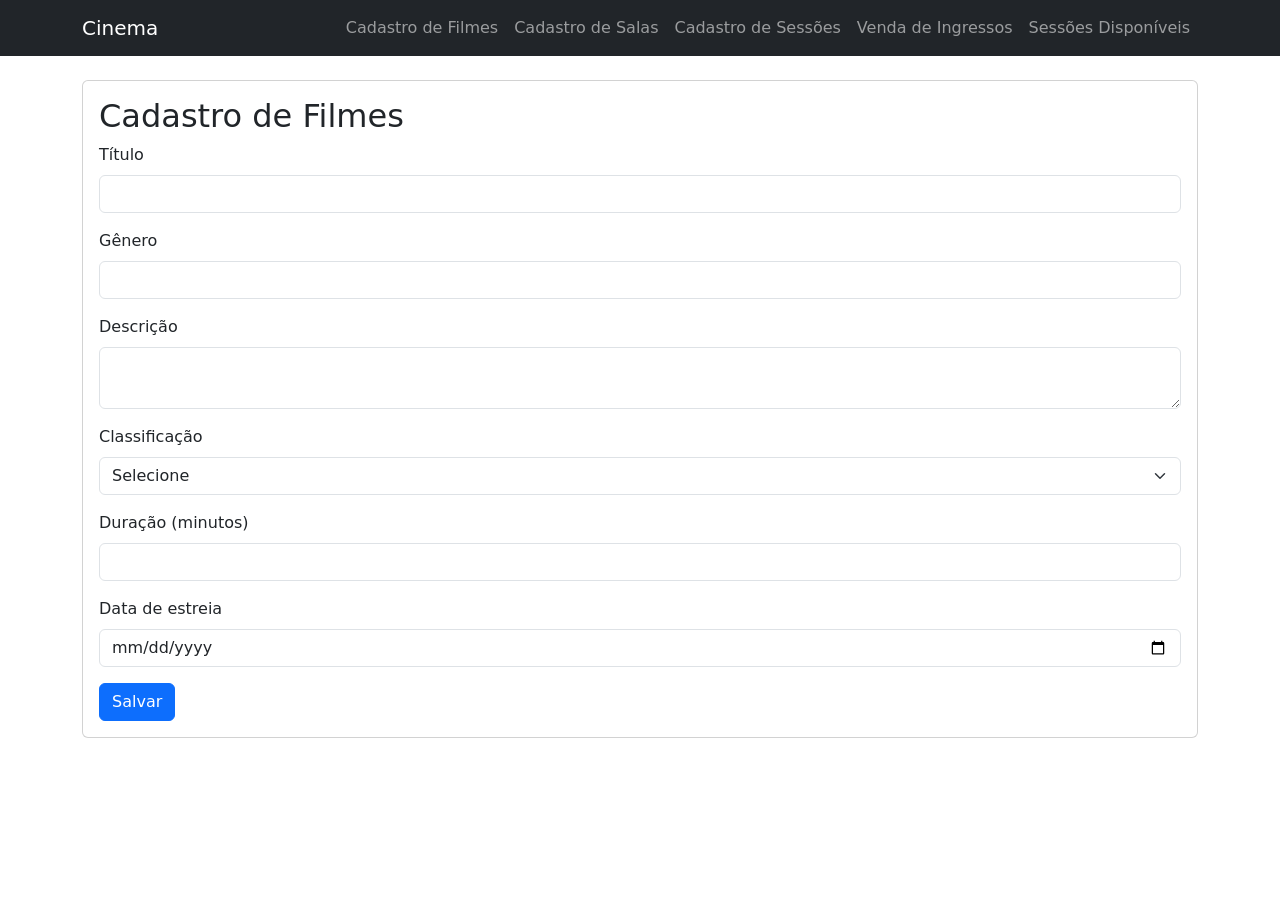
==== cadastro-filmes.html @ decccc78 "Adicionar cadastro-filmes.html" ====
<!DOCTYPE html>
<html lang="pt-BR">
<head>
  <meta charset="UTF-8">
  <meta name="viewport" content="width=device-width, initial-scale=1.0">
  <title>Cadastro de Filmes</title>
  
<link href="https://cdn.jsdelivr.net/npm/bootstrap@5.3.3/dist/css/bootstrap.min.css" rel="stylesheet">
<script src="https://cdn.jsdelivr.net/npm/bootstrap@5.3.3/dist/js/bootstrap.bundle.min.js"></script>

  <link rel="stylesheet" href="style.css">
</head>
<body>
  
<nav class="navbar navbar-expand-lg navbar-dark bg-dark mb-4">
  <div class="container">
    <a class="navbar-brand" href="index.html">Cinema</a>
    <button class="navbar-toggler" type="button" data-bs-toggle="collapse" data-bs-target="#menu">
      <span class="navbar-toggler-icon"></span>
    </button>
    <div class="collapse navbar-collapse" id="menu">
      <ul class="navbar-nav ms-auto">
        <li class="nav-item"><a class="nav-link" href="cadastro-filmes.html">Cadastro de Filmes</a></li>
        <li class="nav-item"><a class="nav-link" href="cadastro-salas.html">Cadastro de Salas</a></li>
        <li class="nav-item"><a class="nav-link" href="cadastro-sessoes.html">Cadastro de Sessões</a></li>
        <li class="nav-item"><a class="nav-link" href="venda-ingressos.html">Venda de Ingressos</a></li>
        <li class="nav-item"><a class="nav-link" href="sessoes.html">Sessões Disponíveis</a></li>
      </ul>
    </div>
  </div>
</nav>

  <main class="container pb-5">
    <div class="card"><div class="card-body"><h2>Cadastro de Filmes</h2>
<form id="formFilme">
<div class="mb-3"><label class="form-label">Título</label><input id="titulo" class="form-control" required></div>
<div class="mb-3"><label class="form-label">Gênero</label><input id="genero" class="form-control" required></div>
<div class="mb-3"><label class="form-label">Descrição</label><textarea id="descricao" class="form-control" required></textarea></div>
<div class="mb-3"><label class="form-label">Classificação</label><select id="classificacao" class="form-select" required><option value="">Selecione</option><option>Livre</option><option>10</option><option>12</option><option>14</option><option>16</option><option>18</option></select></div>
<div class="mb-3"><label class="form-label">Duração (minutos)</label><input id="duracao" type="number" class="form-control" required></div>
<div class="mb-3"><label class="form-label">Data de estreia</label><input id="estreia" type="date" class="form-control" required></div>
<button class="btn btn-primary" type="submit">Salvar</button>
</form></div></div>
  </main>
  <script src="script.js"></script>
  
</body>
</html>
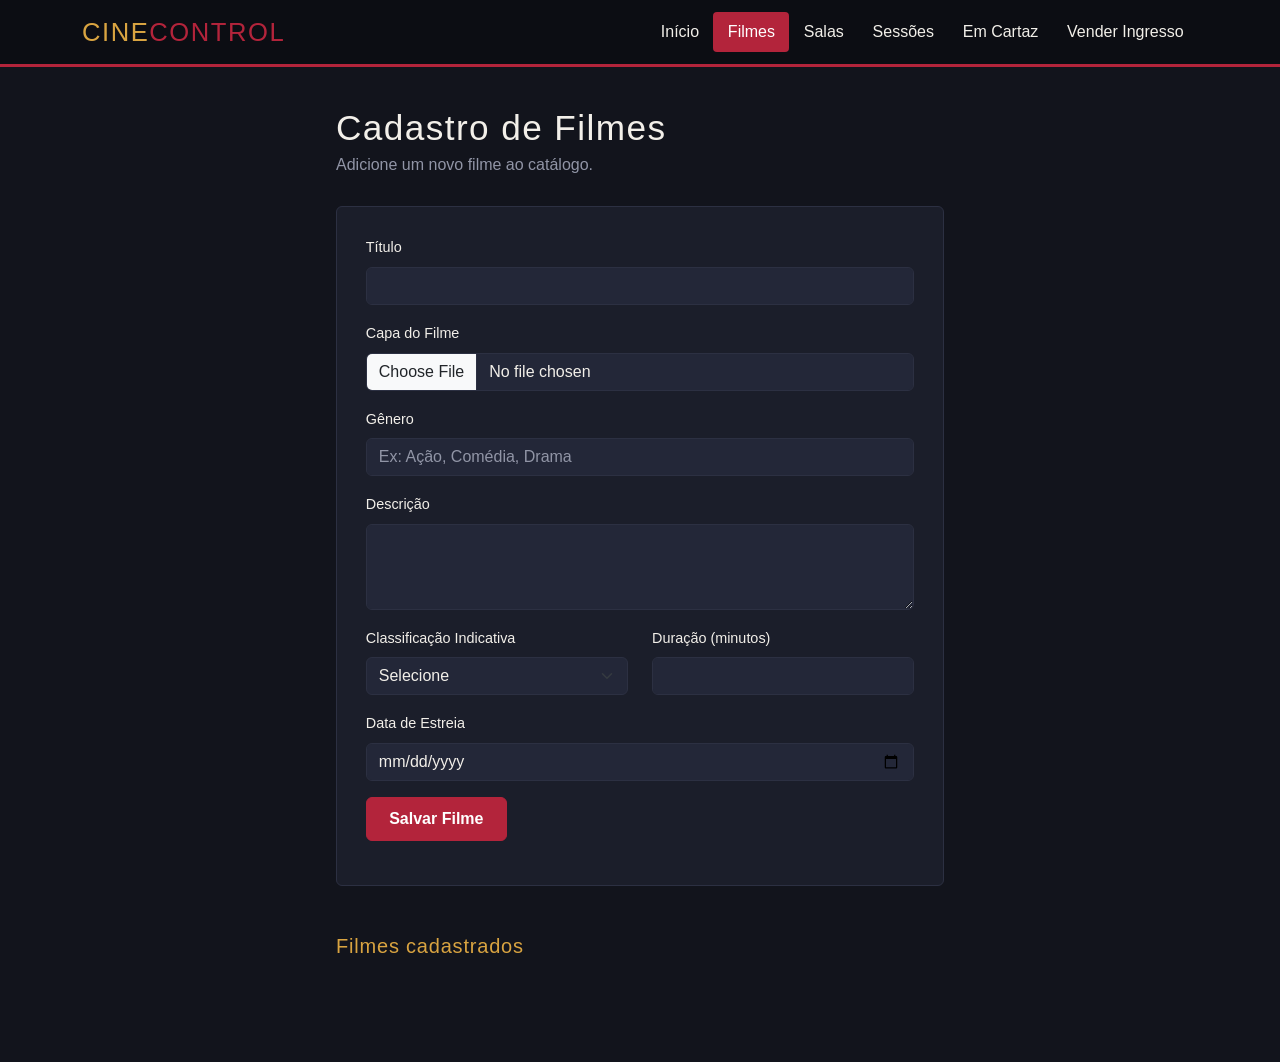
==== commit 87b87534: "Atualiza cadastro-filmes.html" ====
--- a/cadastro-filmes.html
+++ b/cadastro-filmes.html
@@ -1,48 +1,88 @@
 <!DOCTYPE html>
 <html lang="pt-BR">
 <head>
-  <meta charset="UTF-8">
-  <meta name="viewport" content="width=device-width, initial-scale=1.0">
-  <title>Cadastro de Filmes</title>
-  
+<meta charset="UTF-8">
+<meta name="viewport" content="width=device-width, initial-scale=1.0">
+<title>Cadastro de Filmes</title>
 <link href="https://cdn.jsdelivr.net/npm/bootstrap@5.3.3/dist/css/bootstrap.min.css" rel="stylesheet">
-<script src="https://cdn.jsdelivr.net/npm/bootstrap@5.3.3/dist/js/bootstrap.bundle.min.js"></script>
-
-  <link rel="stylesheet" href="style.css">
+<link href="style.css" rel="stylesheet">
 </head>
 <body>
-  
-<nav class="navbar navbar-expand-lg navbar-dark bg-dark mb-4">
-  <div class="container">
-    <a class="navbar-brand" href="index.html">Cinema</a>
-    <button class="navbar-toggler" type="button" data-bs-toggle="collapse" data-bs-target="#menu">
-      <span class="navbar-toggler-icon"></span>
-    </button>
-    <div class="collapse navbar-collapse" id="menu">
-      <ul class="navbar-nav ms-auto">
-        <li class="nav-item"><a class="nav-link" href="cadastro-filmes.html">Cadastro de Filmes</a></li>
-        <li class="nav-item"><a class="nav-link" href="cadastro-salas.html">Cadastro de Salas</a></li>
-        <li class="nav-item"><a class="nav-link" href="cadastro-sessoes.html">Cadastro de Sessões</a></li>
-        <li class="nav-item"><a class="nav-link" href="venda-ingressos.html">Venda de Ingressos</a></li>
-        <li class="nav-item"><a class="nav-link" href="sessoes.html">Sessões Disponíveis</a></li>
-      </ul>
-    </div>
-  </div>
+<nav class="navbar navbar-expand-lg navbar-cinema">
+<div class="container">
+<a class="navbar-brand" href="index.html">CINE<span style="color:#b3243b">CONTROL</span></a>
+<button class="navbar-toggler" data-bs-target="#navMenu" data-bs-toggle="collapse" type="button">
+<span class="navbar-toggler-icon"></span>
+</button>
+<div class="collapse navbar-collapse" id="navMenu">
+<ul class="navbar-nav ms-auto" id="navLinks">
+<li class="nav-item"><a class="nav-link" data-view="home" href="index.html">Início</a></li>
+<li class="nav-item"><a class="nav-link active" data-view="filmes" href="cadastro-filmes.html">Filmes</a></li>
+<li class="nav-item"><a class="nav-link" data-view="salas" href="cadastro-salas.html">Salas</a></li>
+<li class="nav-item"><a class="nav-link" data-view="cadastro-sessoes" href="cadastro-sessoes.html">Sessões</a></li>
+<li class="nav-item"><a class="nav-link" data-view="sessoes" href="sessoes.html">Em Cartaz</a></li>
+<li class="nav-item"><a class="nav-link" data-view="ingressos" href="venda-ingressos.html">Vender Ingresso</a></li>
+</ul>
+</div>
+</div>
 </nav>
-
-  <main class="container pb-5">
-    <div class="card"><div class="card-body"><h2>Cadastro de Filmes</h2>
-<form id="formFilme">
-<div class="mb-3"><label class="form-label">Título</label><input id="titulo" class="form-control" required></div>
-<div class="mb-3"><label class="form-label">Gênero</label><input id="genero" class="form-control" required></div>
-<div class="mb-3"><label class="form-label">Descrição</label><textarea id="descricao" class="form-control" required></textarea></div>
-<div class="mb-3"><label class="form-label">Classificação</label><select id="classificacao" class="form-select" required><option value="">Selecione</option><option>Livre</option><option>10</option><option>12</option><option>14</option><option>16</option><option>18</option></select></div>
-<div class="mb-3"><label class="form-label">Duração (minutos)</label><input id="duracao" type="number" class="form-control" required></div>
-<div class="mb-3"><label class="form-label">Data de estreia</label><input id="estreia" type="date" class="form-control" required></div>
-<button class="btn btn-primary" type="submit">Salvar</button>
-</form></div></div>
-  </main>
-  <script src="script.js"></script>
-  
+<section class="view active" id="view-filmes">
+<div class="page-container">
+<h1 class="page-title">Cadastro de Filmes</h1>
+<p class="page-subtitle">Adicione um novo filme ao catálogo.</p>
+<div class="form-panel">
+<form id="formFilme" novalidate="">
+<div class="mb-3">
+<label class="form-label" for="titulo">Título</label>
+<input class="form-control" id="titulo" required="" type="text"/>
+</div>
+<div class="mb-3">
+<label class="form-label" for="capaFile">Capa do Filme</label>
+<input accept="image/*" class="form-control" id="capaFile" type="file"/>
+<div class="mt-2" id="capaPreviewWrapper" style="display:none;">
+<img alt="Prévia da capa" id="capaPreview" src="" style="width:90px;border-radius:4px;border:1px solid var(--border);"/>
+</div>
+</div>
+<div class="mb-3">
+<label class="form-label" for="genero">Gênero</label>
+<input class="form-control" id="genero" placeholder="Ex: Ação, Comédia, Drama" required="" type="text"/>
+</div>
+<div class="mb-3">
+<label class="form-label" for="descricao">Descrição</label>
+<textarea class="form-control" id="descricao" required="" rows="3"></textarea>
+</div>
+<div class="row">
+<div class="col-md-6 mb-3">
+<label class="form-label" for="classificacao">Classificação Indicativa</label>
+<select class="form-select" id="classificacao" required="">
+<option disabled="" selected="" value="">Selecione</option>
+<option value="Livre">Livre</option>
+<option value="6">6 anos</option>
+<option value="10">10 anos</option>
+<option value="12">12 anos</option>
+<option value="14">14 anos</option>
+<option value="16">16 anos</option>
+<option value="18">18 anos</option>
+</select>
+</div>
+<div class="col-md-6 mb-3">
+<label class="form-label" for="duracao">Duração (minutos)</label>
+<input class="form-control" id="duracao" min="1" required="" type="number"/>
+</div>
+</div>
+<div class="mb-3">
+<label class="form-label" for="dataEstreia">Data de Estreia</label>
+<input class="form-control" id="dataEstreia" required="" type="date"/>
+</div>
+<button class="btn btn-crimson" type="submit">Salvar Filme</button>
+<div class="status-msg" id="statusMsgFilme"></div>
+</form>
+</div>
+<h2 class="h5 mt-5 mb-3" style="color:var(--gold)">Filmes cadastrados</h2>
+<div id="listaFilmes"></div>
+</div>
+</section>
+<script src="https://cdn.jsdelivr.net/npm/bootstrap@5.3.3/dist/js/bootstrap.bundle.min.js"></script>
+<script src="script.js"></script>
 </body>
 </html>
--- a/style.css
+++ b/style.css
@@ -0,0 +1,142 @@
+@import url('https://fonts.googleapis.com/css2?family=Bebas+Neue&family=Archivo:wght@400;500;600;700&display=swap');
+
+:root {
+  --bg: #12141c;
+  --panel: #1b1e2a;
+  --panel-2: #232738;
+  --crimson: #b3243b;
+  --gold: #d9a441;
+  --cream: #f2efe9;
+  --muted: #9195a6;
+  --border: #2c3042;
+}
+* { box-sizing: border-box; }
+body { background-color: var(--bg); color: var(--cream); font-family: 'Archivo', sans-serif; min-height: 100vh; }
+h1, h2, h3 { font-family: 'Bebas Neue', 'Archivo', sans-serif; letter-spacing: 0.04em; color: var(--cream); }
+
+.navbar-cinema { background-color: #0c0d13; border-bottom: 3px solid var(--crimson); }
+.navbar-cinema .navbar-brand { font-family: 'Bebas Neue', sans-serif; font-size: 1.6rem; color: var(--gold) !important; letter-spacing: 0.06em; }
+.navbar-cinema .nav-link { color: var(--cream) !important; font-weight: 500; padding: 0.5rem 0.9rem !important; border-radius: 4px; transition: background-color 0.15s ease; cursor: pointer; }
+.navbar-cinema .nav-link:hover, .navbar-cinema .nav-link.active { background-color: var(--crimson); color: #fff !important; }
+
+.hero { padding: 4.5rem 1rem 3rem; text-align: center; border-bottom: 1px solid var(--border);
+  background: radial-gradient(ellipse at top, rgba(179,36,59,0.18), transparent 60%), var(--bg); }
+.hero h1 { font-size: 3.4rem; margin-bottom: 0.4rem; }
+.hero p { color: var(--muted); font-size: 1.05rem; max-width: 40ch; margin: 0 auto; }
+
+.menu-grid { display: grid; grid-template-columns: repeat(auto-fit, minmax(220px, 1fr)); gap: 1.1rem; max-width: 1000px; margin: 2.5rem auto; padding: 0 1rem; }
+.menu-card { background-color: var(--panel); border: 1px solid var(--border); border-radius: 6px; padding: 1.6rem 1.4rem; text-decoration: none; color: var(--cream); display: block; transition: border-color 0.15s ease, transform 0.15s ease; cursor: pointer; }
+.menu-card:hover { border-color: var(--gold); transform: translateY(-3px); color: var(--cream); }
+.menu-card .eyebrow { color: var(--gold); font-size: 0.8rem; font-weight: 600; margin-bottom: 0.3rem; display: block; }
+.menu-card h3 { font-size: 1.5rem; margin-bottom: 0.3rem; }
+.menu-card p { color: var(--muted); font-size: 0.9rem; margin: 0; }
+
+.page-container { max-width: 640px; margin: 2.5rem auto; padding: 0 1rem 3rem; }
+.page-container.wide { max-width: 820px; }
+.page-title { font-size: 2.2rem; margin-bottom: 0.2rem; }
+.page-subtitle { color: var(--muted); margin-bottom: 1.8rem; }
+.form-panel { background-color: var(--panel); border: 1px solid var(--border); border-radius: 6px; padding: 1.8rem; }
+.form-label { color: var(--cream); font-weight: 500; font-size: 0.9rem; }
+.form-control, .form-select { background-color: var(--panel-2); border: 1px solid var(--border); color: var(--cream); }
+.form-control:focus, .form-select:focus { background-color: var(--panel-2); color: var(--cream); border-color: var(--gold); box-shadow: 0 0 0 0.2rem rgba(217,164,65,0.25); }
+.form-control::placeholder { color: var(--muted); }
+
+.btn-crimson { background-color: var(--crimson); border-color: var(--crimson); color: #fff; font-weight: 600; padding: 0.55rem 1.4rem; }
+.btn-crimson:hover { background-color: #931d31; border-color: #931d31; color: #fff; }
+
+.status-msg { margin-top: 1rem; font-size: 0.9rem; }
+
+.session-card { background-color: var(--panel); border: 1px solid var(--border); border-radius: 6px; padding: 1.2rem 1.4rem; margin-bottom: 0.9rem; display: flex; justify-content: space-between; align-items: center; flex-wrap: wrap; gap: 1rem; }
+.session-card .session-title { font-family: 'Bebas Neue', sans-serif; font-size: 1.4rem; color: var(--cream); letter-spacing: 0.02em; }
+.session-card .session-meta { color: var(--muted); font-size: 0.88rem; }
+.session-card .session-price { color: var(--gold); font-weight: 700; font-size: 1.1rem; }
+
+.empty-state { color: var(--muted); text-align: center; padding: 2.5rem 1rem; border: 1px dashed var(--border); border-radius: 6px; }
+
+table.table-cinema { color: var(--cream); }
+table.table-cinema th { color: var(--gold); border-color: var(--border); font-weight: 600; font-size: 0.85rem; }
+table.table-cinema td { border-color: var(--border); vertical-align: middle; }
+
+.view { display: none; }
+.view.active { display: block; }
+
+.seat-legend { display: flex; flex-wrap: wrap; gap: 1rem; margin-bottom: 1rem; font-size: 0.82rem; color: var(--muted); }
+.seat-legend-item { display: flex; align-items: center; gap: 0.4rem; }
+.seat-swatch { width: 14px; height: 14px; border-radius: 3px; display: inline-block; }
+.seat-normal { background-color: var(--panel-2); border: 1px solid var(--border); }
+.seat-cadeirante { background-color: #2f6f7a; }
+.seat-vip { background-color: var(--gold); }
+.seat-ocupado { background-color: #3a3d4a; opacity: 0.6; }
+
+.screen-bar {
+  text-align: center;
+  color: var(--muted);
+  font-size: 0.7rem;
+  letter-spacing: 0.3em;
+  background: linear-gradient(to bottom, rgba(217,164,65,0.25), transparent);
+  border-bottom: 2px solid var(--gold);
+  padding: 0.4rem 0 0.9rem;
+  margin-bottom: 1rem;
+  border-radius: 50% 50% 0 0 / 100% 100% 0 0;
+}
+
+.seat-map {
+  display: flex;
+  flex-direction: column;
+  align-items: center;
+  gap: 6px;
+  overflow-x: auto;
+  padding-bottom: 0.5rem;
+}
+
+.seat-row { display: flex; gap: 6px; align-items: center; }
+.seat-row-label { width: 18px; font-size: 0.75rem; color: var(--muted); text-align: right; margin-right: 4px; }
+
+.seat-btn {
+  width: 26px;
+  height: 26px;
+  border-radius: 4px;
+  border: 1px solid var(--border);
+  background-color: var(--panel-2);
+  color: var(--muted);
+  font-size: 0.6rem;
+  padding: 0;
+  cursor: pointer;
+  transition: transform 0.1s ease;
+}
+.seat-btn:hover:not(:disabled) { transform: scale(1.15); }
+.seat-btn.tipo-cadeirante { background-color: #2f6f7a; color: #eafbff; border-color: #2f6f7a; }
+.seat-btn.tipo-vip { background-color: var(--gold); color: #1b1e2a; border-color: var(--gold); }
+.seat-btn.selecionado { outline: 3px solid #fff; outline-offset: 1px; }
+.seat-btn:disabled { background-color: #3a3d4a; color: #55586a; border-color: #3a3d4a; cursor: not-allowed; opacity: 0.6; }
+
+.resumo-chip {
+  display: inline-flex;
+  align-items: center;
+  gap: 0.5rem;
+  background-color: var(--panel-2);
+  border: 1px solid var(--border);
+  border-radius: 20px;
+  padding: 0.3rem 0.5rem 0.3rem 0.8rem;
+  font-size: 0.85rem;
+  margin: 0 0.4rem 0.4rem 0;
+}
+.resumo-chip button {
+  background: none;
+  border: none;
+  color: var(--muted);
+  font-size: 0.9rem;
+  line-height: 1;
+  cursor: pointer;
+  padding: 0.1rem 0.3rem;
+}
+.resumo-chip button:hover { color: var(--crimson); }
+.resumo-total {
+  border-top: 1px solid var(--border);
+  margin-top: 0.6rem;
+  padding-top: 0.6rem;
+  display: flex;
+  justify-content: space-between;
+  font-size: 1.05rem;
+}
+.resumo-total strong { color: var(--gold); }
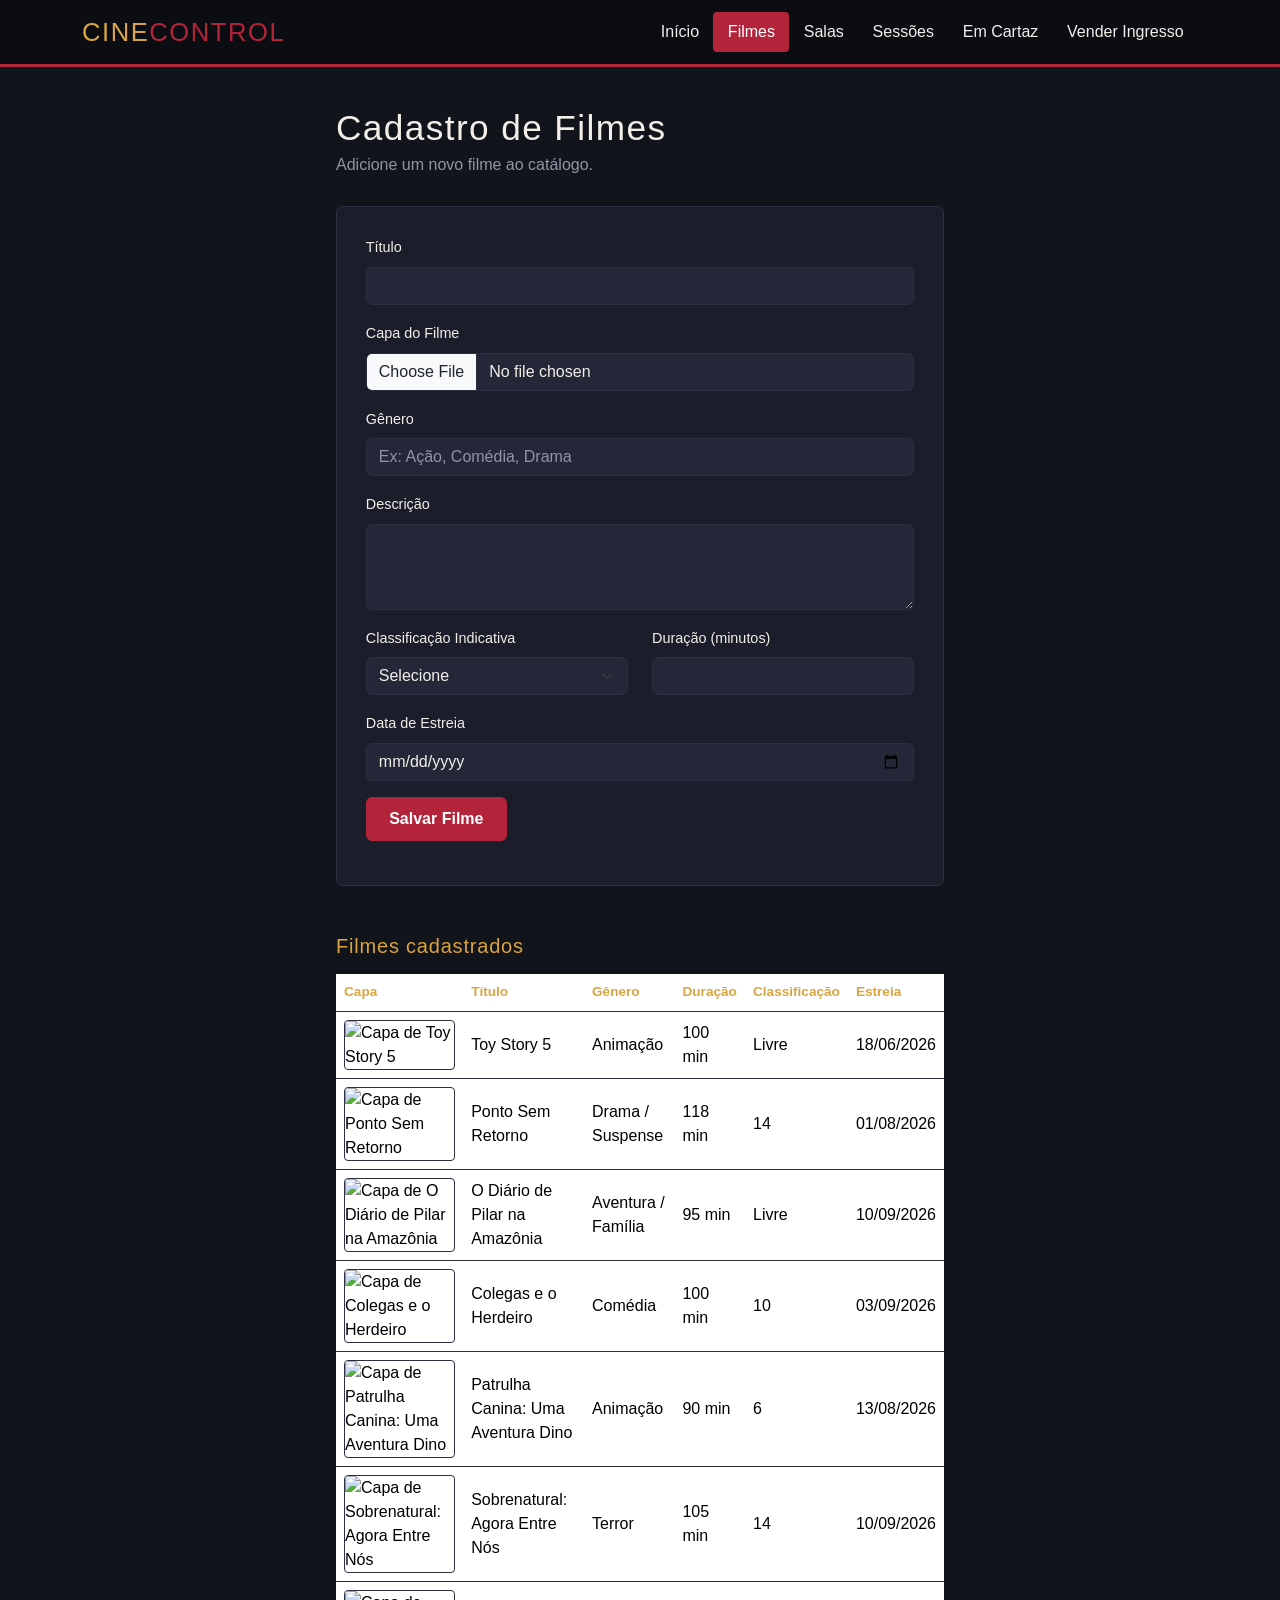
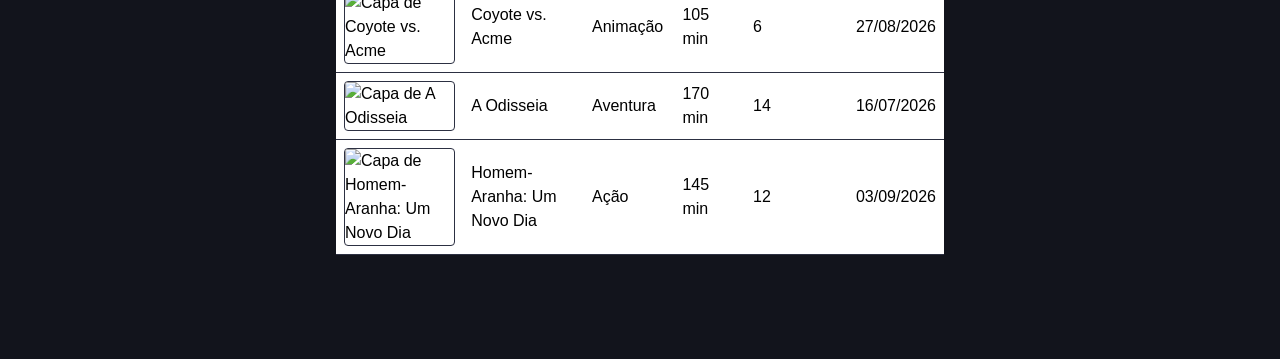
==== commit a373260a: "Atualiza cadastro-filmes.html" ====
--- a/cadastro-filmes.html
+++ b/cadastro-filmes.html
@@ -3,86 +3,1009 @@
 <head>
 <meta charset="UTF-8">
 <meta name="viewport" content="width=device-width, initial-scale=1.0">
-<title>Cadastro de Filmes</title>
+<title>Cinema</title>
 <link href="https://cdn.jsdelivr.net/npm/bootstrap@5.3.3/dist/css/bootstrap.min.css" rel="stylesheet">
-<link href="style.css" rel="stylesheet">
+<style>
+@import url('https://fonts.googleapis.com/css2?family=Bebas+Neue&family=Archivo:wght@400;500;600;700&display=swap');
+
+:root {
+  --bg: #12141c;
+  --panel: #1b1e2a;
+  --panel-2: #232738;
+  --crimson: #b3243b;
+  --gold: #d9a441;
+  --cream: #f2efe9;
+  --muted: #9195a6;
+  --border: #2c3042;
+}
+* { box-sizing: border-box; }
+body { background-color: var(--bg); color: var(--cream); font-family: 'Archivo', sans-serif; min-height: 100vh; }
+h1, h2, h3 { font-family: 'Bebas Neue', 'Archivo', sans-serif; letter-spacing: 0.04em; color: var(--cream); }
+
+.navbar-cinema { background-color: #0c0d13; border-bottom: 3px solid var(--crimson); }
+.navbar-cinema .navbar-brand { font-family: 'Bebas Neue', sans-serif; font-size: 1.6rem; color: var(--gold) !important; letter-spacing: 0.06em; }
+.navbar-cinema .nav-link { color: var(--cream) !important; font-weight: 500; padding: 0.5rem 0.9rem !important; border-radius: 4px; transition: background-color 0.15s ease; cursor: pointer; }
+.navbar-cinema .nav-link:hover, .navbar-cinema .nav-link.active { background-color: var(--crimson); color: #fff !important; }
+
+.hero { padding: 4.5rem 1rem 3rem; text-align: center; border-bottom: 1px solid var(--border);
+  background: radial-gradient(ellipse at top, rgba(179,36,59,0.18), transparent 60%), var(--bg); }
+.hero h1 { font-size: 3.4rem; margin-bottom: 0.4rem; }
+.hero p { color: var(--muted); font-size: 1.05rem; max-width: 40ch; margin: 0 auto; }
+
+.menu-grid { display: grid; grid-template-columns: repeat(auto-fit, minmax(220px, 1fr)); gap: 1.1rem; max-width: 1000px; margin: 2.5rem auto; padding: 0 1rem; }
+.menu-card { background-color: var(--panel); border: 1px solid var(--border); border-radius: 6px; padding: 1.6rem 1.4rem; text-decoration: none; color: var(--cream); display: block; transition: border-color 0.15s ease, transform 0.15s ease; cursor: pointer; }
+.menu-card:hover { border-color: var(--gold); transform: translateY(-3px); color: var(--cream); }
+.menu-card .eyebrow { color: var(--gold); font-size: 0.8rem; font-weight: 600; margin-bottom: 0.3rem; display: block; }
+.menu-card h3 { font-size: 1.5rem; margin-bottom: 0.3rem; }
+.menu-card p { color: var(--muted); font-size: 0.9rem; margin: 0; }
+
+.page-container { max-width: 640px; margin: 2.5rem auto; padding: 0 1rem 3rem; }
+.page-container.wide { max-width: 820px; }
+.page-title { font-size: 2.2rem; margin-bottom: 0.2rem; }
+.page-subtitle { color: var(--muted); margin-bottom: 1.8rem; }
+.form-panel { background-color: var(--panel); border: 1px solid var(--border); border-radius: 6px; padding: 1.8rem; }
+.form-label { color: var(--cream); font-weight: 500; font-size: 0.9rem; }
+.form-control, .form-select { background-color: var(--panel-2); border: 1px solid var(--border); color: var(--cream); }
+.form-control:focus, .form-select:focus { background-color: var(--panel-2); color: var(--cream); border-color: var(--gold); box-shadow: 0 0 0 0.2rem rgba(217,164,65,0.25); }
+.form-control::placeholder { color: var(--muted); }
+
+.btn-crimson { background-color: var(--crimson); border-color: var(--crimson); color: #fff; font-weight: 600; padding: 0.55rem 1.4rem; }
+.btn-crimson:hover { background-color: #931d31; border-color: #931d31; color: #fff; }
+
+.status-msg { margin-top: 1rem; font-size: 0.9rem; }
+
+.session-card { background-color: var(--panel); border: 1px solid var(--border); border-radius: 6px; padding: 1.2rem 1.4rem; margin-bottom: 0.9rem; display: flex; justify-content: space-between; align-items: center; flex-wrap: wrap; gap: 1rem; }
+.session-card .session-title { font-family: 'Bebas Neue', sans-serif; font-size: 1.4rem; color: var(--cream); letter-spacing: 0.02em; }
+.session-card .session-meta { color: var(--muted); font-size: 0.88rem; }
+.session-card .session-price { color: var(--gold); font-weight: 700; font-size: 1.1rem; }
+
+.empty-state { color: var(--muted); text-align: center; padding: 2.5rem 1rem; border: 1px dashed var(--border); border-radius: 6px; }
+
+table.table-cinema { color: var(--cream); }
+table.table-cinema th { color: var(--gold); border-color: var(--border); font-weight: 600; font-size: 0.85rem; }
+table.table-cinema td { border-color: var(--border); vertical-align: middle; }
+
+.view { display: none; }
+.view.active { display: block; }
+
+.seat-legend { display: flex; flex-wrap: wrap; gap: 1rem; margin-bottom: 1rem; font-size: 0.82rem; color: var(--muted); }
+.seat-legend-item { display: flex; align-items: center; gap: 0.4rem; }
+.seat-swatch { width: 14px; height: 14px; border-radius: 3px; display: inline-block; }
+.seat-normal { background-color: var(--panel-2); border: 1px solid var(--border); }
+.seat-cadeirante { background-color: #2f6f7a; }
+.seat-vip { background-color: var(--gold); }
+.seat-ocupado { background-color: #3a3d4a; opacity: 0.6; }
+
+.screen-bar {
+  text-align: center;
+  color: var(--muted);
+  font-size: 0.7rem;
+  letter-spacing: 0.3em;
+  background: linear-gradient(to bottom, rgba(217,164,65,0.25), transparent);
+  border-bottom: 2px solid var(--gold);
+  padding: 0.4rem 0 0.9rem;
+  margin-bottom: 1rem;
+  border-radius: 50% 50% 0 0 / 100% 100% 0 0;
+}
+
+.seat-map {
+  display: flex;
+  flex-direction: column;
+  align-items: center;
+  gap: 6px;
+  overflow-x: auto;
+  padding-bottom: 0.5rem;
+}
+
+.seat-row { display: flex; gap: 6px; align-items: center; }
+.seat-row-label { width: 18px; font-size: 0.75rem; color: var(--muted); text-align: right; margin-right: 4px; }
+
+.seat-btn {
+  width: 26px;
+  height: 26px;
+  border-radius: 4px;
+  border: 1px solid var(--border);
+  background-color: var(--panel-2);
+  color: var(--muted);
+  font-size: 0.6rem;
+  padding: 0;
+  cursor: pointer;
+  transition: transform 0.1s ease;
+}
+.seat-btn:hover:not(:disabled) { transform: scale(1.15); }
+.seat-btn.tipo-cadeirante { background-color: #2f6f7a; color: #eafbff; border-color: #2f6f7a; }
+.seat-btn.tipo-vip { background-color: var(--gold); color: #1b1e2a; border-color: var(--gold); }
+.seat-btn.selecionado { outline: 3px solid #fff; outline-offset: 1px; }
+.seat-btn:disabled { background-color: #3a3d4a; color: #55586a; border-color: #3a3d4a; cursor: not-allowed; opacity: 0.6; }
+
+.resumo-chip {
+  display: inline-flex;
+  align-items: center;
+  gap: 0.5rem;
+  background-color: var(--panel-2);
+  border: 1px solid var(--border);
+  border-radius: 20px;
+  padding: 0.3rem 0.5rem 0.3rem 0.8rem;
+  font-size: 0.85rem;
+  margin: 0 0.4rem 0.4rem 0;
+}
+.resumo-chip button {
+  background: none;
+  border: none;
+  color: var(--muted);
+  font-size: 0.9rem;
+  line-height: 1;
+  cursor: pointer;
+  padding: 0.1rem 0.3rem;
+}
+.resumo-chip button:hover { color: var(--crimson); }
+.resumo-total {
+  border-top: 1px solid var(--border);
+  margin-top: 0.6rem;
+  padding-top: 0.6rem;
+  display: flex;
+  justify-content: space-between;
+  font-size: 1.05rem;
+}
+.resumo-total strong { color: var(--gold); }
+</style>
 </head>
 <body>
+
 <nav class="navbar navbar-expand-lg navbar-cinema">
-<div class="container">
-<a class="navbar-brand" href="index.html">CINE<span style="color:#b3243b">CONTROL</span></a>
-<button class="navbar-toggler" data-bs-target="#navMenu" data-bs-toggle="collapse" type="button">
-<span class="navbar-toggler-icon"></span>
-</button>
-<div class="collapse navbar-collapse" id="navMenu">
-<ul class="navbar-nav ms-auto" id="navLinks">
-<li class="nav-item"><a class="nav-link" data-view="home" href="index.html">Início</a></li>
-<li class="nav-item"><a class="nav-link active" data-view="filmes" href="cadastro-filmes.html">Filmes</a></li>
-<li class="nav-item"><a class="nav-link" data-view="salas" href="cadastro-salas.html">Salas</a></li>
-<li class="nav-item"><a class="nav-link" data-view="cadastro-sessoes" href="cadastro-sessoes.html">Sessões</a></li>
-<li class="nav-item"><a class="nav-link" data-view="sessoes" href="sessoes.html">Em Cartaz</a></li>
-<li class="nav-item"><a class="nav-link" data-view="ingressos" href="venda-ingressos.html">Vender Ingresso</a></li>
-</ul>
-</div>
-</div>
+  <div class="container">
+    <a class="navbar-brand" href="index.html">CINE<span style="color:#b3243b">CONTROL</span></a>
+    <button class="navbar-toggler" type="button" data-bs-toggle="collapse" data-bs-target="#navMenu">
+      <span class="navbar-toggler-icon"></span>
+    </button>
+    <div class="collapse navbar-collapse" id="navMenu">
+      <ul class="navbar-nav ms-auto" id="navLinks">
+        <li class="nav-item"><a class="nav-link" data-view="home" href="index.html">Início</a></li>
+        <li class="nav-item"><a class="nav-link" data-view="filmes" href="cadastro-filmes.html">Filmes</a></li>
+        <li class="nav-item"><a class="nav-link" data-view="salas" href="cadastro-salas.html">Salas</a></li>
+        <li class="nav-item"><a class="nav-link" data-view="cadastro-sessoes" href="cadastro-sessoes.html">Sessões</a></li>
+        <li class="nav-item"><a class="nav-link" data-view="sessoes" href="sessoes.html">Em Cartaz</a></li>
+        <li class="nav-item"><a class="nav-link" data-view="ingressos" href="venda-ingressos.html">Vender Ingresso</a></li>
+      </ul>
+    </div>
+  </div>
 </nav>
-<section class="view active" id="view-filmes">
-<div class="page-container">
-<h1 class="page-title">Cadastro de Filmes</h1>
-<p class="page-subtitle">Adicione um novo filme ao catálogo.</p>
-<div class="form-panel">
-<form id="formFilme" novalidate="">
-<div class="mb-3">
-<label class="form-label" for="titulo">Título</label>
-<input class="form-control" id="titulo" required="" type="text"/>
-</div>
-<div class="mb-3">
-<label class="form-label" for="capaFile">Capa do Filme</label>
-<input accept="image/*" class="form-control" id="capaFile" type="file"/>
-<div class="mt-2" id="capaPreviewWrapper" style="display:none;">
-<img alt="Prévia da capa" id="capaPreview" src="" style="width:90px;border-radius:4px;border:1px solid var(--border);"/>
-</div>
-</div>
-<div class="mb-3">
-<label class="form-label" for="genero">Gênero</label>
-<input class="form-control" id="genero" placeholder="Ex: Ação, Comédia, Drama" required="" type="text"/>
-</div>
-<div class="mb-3">
-<label class="form-label" for="descricao">Descrição</label>
-<textarea class="form-control" id="descricao" required="" rows="3"></textarea>
-</div>
-<div class="row">
-<div class="col-md-6 mb-3">
-<label class="form-label" for="classificacao">Classificação Indicativa</label>
-<select class="form-select" id="classificacao" required="">
-<option disabled="" selected="" value="">Selecione</option>
-<option value="Livre">Livre</option>
-<option value="6">6 anos</option>
-<option value="10">10 anos</option>
-<option value="12">12 anos</option>
-<option value="14">14 anos</option>
-<option value="16">16 anos</option>
-<option value="18">18 anos</option>
-</select>
-</div>
-<div class="col-md-6 mb-3">
-<label class="form-label" for="duracao">Duração (minutos)</label>
-<input class="form-control" id="duracao" min="1" required="" type="number"/>
-</div>
-</div>
-<div class="mb-3">
-<label class="form-label" for="dataEstreia">Data de Estreia</label>
-<input class="form-control" id="dataEstreia" required="" type="date"/>
-</div>
-<button class="btn btn-crimson" type="submit">Salvar Filme</button>
-<div class="status-msg" id="statusMsgFilme"></div>
-</form>
-</div>
-<h2 class="h5 mt-5 mb-3" style="color:var(--gold)">Filmes cadastrados</h2>
-<div id="listaFilmes"></div>
-</div>
+
+<section id="view-home" class="view active">
+  <header class="hero">
+    <h1>Controle de Cinema</h1>
+    <p>Cadastre filmes, salas e sessões, e venda ingressos — tudo salvo localmente no seu navegador.</p>
+  </header>
+  <main class="menu-grid">
+    <a class="menu-card" href="cadastro-filmes.html">
+      <span class="eyebrow">Catálogo</span>
+      <h3>Cadastro de Filmes</h3>
+      <p>Título, gênero, duração e classificação indicativa.</p>
+    </a>
+    <a class="menu-card" href="cadastro-salas.html">
+      <span class="eyebrow">Infraestrutura</span>
+      <h3>Cadastro de Salas</h3>
+      <p>Nome, capacidade e tipo (2D, 3D, IMAX).</p>
+    </a>
+    <a class="menu-card" href="cadastro-sessoes.html">
+      <span class="eyebrow">Programação</span>
+      <h3>Cadastro de Sessões</h3>
+      <p>Combine filme, sala, horário, idioma e formato.</p>
+    </a>
+    <a class="menu-card" href="sessoes.html">
+      <span class="eyebrow">Bilheteria</span>
+      <h3>Sessões Disponíveis</h3>
+      <p>Veja a programação completa e compre ingressos.</p>
+    </a>
+    <a class="menu-card" href="venda-ingressos.html">
+      <span class="eyebrow">Bilheteria</span>
+      <h3>Venda de Ingressos</h3>
+      <p>Registre a venda com cliente, assento e pagamento.</p>
+    </a>
+  </main>
 </section>
+
+<section id="view-filmes" class="view">
+  <div class="page-container">
+    <h1 class="page-title">Cadastro de Filmes</h1>
+    <p class="page-subtitle">Adicione um novo filme ao catálogo.</p>
+    <div class="form-panel">
+      <form id="formFilme" novalidate>
+        <div class="mb-3">
+          <label class="form-label" for="titulo">Título</label>
+          <input type="text" class="form-control" id="titulo" required>
+        </div>
+        <div class="mb-3">
+          <label class="form-label" for="capaFile">Capa do Filme</label>
+          <input type="file" class="form-control" id="capaFile" accept="image/*">
+          <div class="mt-2" id="capaPreviewWrapper" style="display:none;">
+            <img id="capaPreview" src="" alt="Prévia da capa" style="width:90px;border-radius:4px;border:1px solid var(--border);">
+          </div>
+        </div>
+        <div class="mb-3">
+          <label class="form-label" for="genero">Gênero</label>
+          <input type="text" class="form-control" id="genero" placeholder="Ex: Ação, Comédia, Drama" required>
+        </div>
+        <div class="mb-3">
+          <label class="form-label" for="descricao">Descrição</label>
+          <textarea class="form-control" id="descricao" rows="3" required></textarea>
+        </div>
+        <div class="row">
+          <div class="col-md-6 mb-3">
+            <label class="form-label" for="classificacao">Classificação Indicativa</label>
+            <select class="form-select" id="classificacao" required>
+              <option value="" disabled selected>Selecione</option>
+              <option value="Livre">Livre</option>
+              <option value="6">6 anos</option>
+              <option value="10">10 anos</option>
+              <option value="12">12 anos</option>
+              <option value="14">14 anos</option>
+              <option value="16">16 anos</option>
+              <option value="18">18 anos</option>
+            </select>
+          </div>
+          <div class="col-md-6 mb-3">
+            <label class="form-label" for="duracao">Duração (minutos)</label>
+            <input type="number" class="form-control" id="duracao" min="1" required>
+          </div>
+        </div>
+        <div class="mb-3">
+          <label class="form-label" for="dataEstreia">Data de Estreia</label>
+          <input type="date" class="form-control" id="dataEstreia" required>
+        </div>
+        <button type="submit" class="btn btn-crimson">Salvar Filme</button>
+        <div id="statusMsgFilme" class="status-msg"></div>
+      </form>
+    </div>
+    <h2 class="h5 mt-5 mb-3" style="color:var(--gold)">Filmes cadastrados</h2>
+    <div id="listaFilmes"></div>
+  </div>
+</section>
+
+<section id="view-salas" class="view">
+  <div class="page-container">
+    <h1 class="page-title">Cadastro de Salas</h1>
+    <p class="page-subtitle">Adicione uma nova sala de exibição.</p>
+    <div class="form-panel">
+      <form id="formSala" novalidate>
+        <div class="mb-3">
+          <label class="form-label" for="nomeSala">Nome da Sala</label>
+          <input type="text" class="form-control" id="nomeSala" placeholder="Ex: Sala 1" required>
+        </div>
+        <div class="row">
+          <div class="col-md-6 mb-3">
+            <label class="form-label" for="capacidade">Capacidade</label>
+            <input type="number" class="form-control" id="capacidade" min="1" required>
+          </div>
+          <div class="col-md-6 mb-3">
+            <label class="form-label" for="tipoSala">Tipo</label>
+            <select class="form-select" id="tipoSala" required>
+              <option value="" disabled selected>Selecione</option>
+              <option value="2D">2D</option>
+              <option value="3D">3D</option>
+              <option value="IMAX">IMAX</option>
+            </select>
+          </div>
+        </div>
+        <button type="submit" class="btn btn-crimson">Salvar Sala</button>
+        <div id="statusMsgSala" class="status-msg"></div>
+      </form>
+    </div>
+    <h2 class="h5 mt-5 mb-3" style="color:var(--gold)">Salas cadastradas</h2>
+    <div id="listaSalas"></div>
+  </div>
+</section>
+
+<section id="view-cadastro-sessoes" class="view">
+  <div class="page-container">
+    <h1 class="page-title">Cadastro de Sessões</h1>
+    <p class="page-subtitle">Combine um filme e uma sala em um horário de exibição.</p>
+    <div class="form-panel">
+      <form id="formSessao" novalidate>
+        <div class="mb-3">
+          <label class="form-label" for="filmeSelect">Filme</label>
+          <select class="form-select" id="filmeSelect" required>
+            <option value="" disabled selected>Selecione um filme</option>
+          </select>
+        </div>
+        <div class="mb-3">
+          <label class="form-label" for="salaSelect">Sala</label>
+          <select class="form-select" id="salaSelect" required>
+            <option value="" disabled selected>Selecione uma sala</option>
+          </select>
+        </div>
+        <div class="row">
+          <div class="col-md-6 mb-3">
+            <label class="form-label" for="dataHora">Data e Hora</label>
+            <input type="datetime-local" class="form-control" id="dataHora" required>
+          </div>
+          <div class="col-md-6 mb-3">
+            <label class="form-label" for="preco">Preço (R$)</label>
+            <input type="number" class="form-control" id="preco" min="0" step="0.01" required>
+          </div>
+        </div>
+        <div class="row">
+          <div class="col-md-6 mb-3">
+            <label class="form-label" for="idioma">Idioma</label>
+            <select class="form-select" id="idioma" required>
+              <option value="" disabled selected>Selecione</option>
+              <option value="Dublado">Dublado</option>
+              <option value="Legendado">Legendado</option>
+            </select>
+          </div>
+          <div class="col-md-6 mb-3">
+            <label class="form-label" for="formato">Formato</label>
+            <select class="form-select" id="formato" required>
+              <option value="" disabled selected>Selecione</option>
+              <option value="2D">2D</option>
+              <option value="3D">3D</option>
+            </select>
+          </div>
+        </div>
+        <button type="submit" class="btn btn-crimson">Salvar Sessão</button>
+        <div id="statusMsgSessao" class="status-msg"></div>
+      </form>
+    </div>
+    <div id="avisoVazioSessao" class="mt-3"></div>
+    <h2 class="h5 mt-5 mb-3" style="color:var(--gold)">Sessões cadastradas</h2>
+    <div id="listaSessoes"></div>
+  </div>
+</section>
+
+<section id="view-sessoes" class="view">
+  <div class="page-container wide">
+    <h1 class="page-title">Sessões Disponíveis</h1>
+    <p class="page-subtitle">Escolha uma sessão para comprar o ingresso.</p>
+    <div id="listaSessoesDisponiveis"></div>
+  </div>
+</section>
+
+<section id="view-ingressos" class="view">
+  <div class="page-container wide">
+    <h1 class="page-title">Venda de Ingressos</h1>
+    <p class="page-subtitle">Registre a venda de um ou mais ingressos para uma sessão.</p>
+    <div class="form-panel">
+      <form id="formIngresso" novalidate>
+        <div class="mb-3">
+          <label class="form-label" for="sessaoSelect">Sessão</label>
+          <select class="form-select" id="sessaoSelect" required>
+            <option value="" disabled selected>Selecione uma sessão</option>
+          </select>
+        </div>
+
+        <div id="avisoSelecioneSessao" class="empty-state mb-3">Selecione uma sessão acima para ver o mapa de assentos.</div>
+
+        <div id="seatMapWrapper" style="display:none;">
+          <label class="form-label mb-2">Mapa de Assentos <span class="text-muted" style="font-weight:400;font-size:0.8rem;">(clique para selecionar quantos quiser)</span></label>
+          <div class="seat-legend">
+            <span class="seat-legend-item"><span class="seat-swatch seat-normal"></span>Normal — <span id="precoNormalLabel">-</span></span>
+            <span class="seat-legend-item"><span class="seat-swatch seat-cadeirante"></span>Preferencial / Cadeirante — <span id="precoCadeiranteLabel">-</span></span>
+            <span class="seat-legend-item"><span class="seat-swatch seat-vip"></span>VIP (frente) — <span id="precoVipLabel">-</span></span>
+            <span class="seat-legend-item"><span class="seat-swatch seat-ocupado"></span>Ocupado</span>
+          </div>
+          <div class="screen-bar">TELA</div>
+          <div id="seatMap" class="seat-map"></div>
+
+          <div id="resumoAssentos" class="mt-3"></div>
+        </div>
+
+        <div class="mb-3 mt-3">
+          <label class="form-label" for="nomeCliente">Nome do Cliente</label>
+          <input type="text" class="form-control" id="nomeCliente" required>
+        </div>
+        <div class="row">
+          <div class="col-md-6 mb-3">
+            <label class="form-label" for="cpf">CPF</label>
+            <input type="text" class="form-control" id="cpf" placeholder="000.000.000-00" required>
+          </div>
+          <div class="col-md-6 mb-3">
+            <label class="form-label" for="pagamento">Tipo de Pagamento</label>
+            <select class="form-select" id="pagamento" required>
+              <option value="" disabled selected>Selecione</option>
+              <option value="Cartão">Cartão</option>
+              <option value="Pix">Pix</option>
+              <option value="Dinheiro">Dinheiro</option>
+            </select>
+          </div>
+        </div>
+        <button type="submit" class="btn btn-crimson">Confirmar Venda</button>
+        <div id="statusMsgIngresso" class="status-msg"></div>
+      </form>
+    </div>
+    <div id="avisoVazioIngresso" class="mt-3"></div>
+    <h2 class="h5 mt-5 mb-3" style="color:var(--gold)">Ingressos vendidos</h2>
+    <div id="listaIngressos"></div>
+  </div>
+</section>
+
 <script src="https://cdn.jsdelivr.net/npm/bootstrap@5.3.3/dist/js/bootstrap.bundle.min.js"></script>
-<script src="script.js"></script>
+<script>
+const KEYS = { filmes: 'filmes', salas: 'salas', sessoes: 'sessoes', ingressos: 'ingressos' };
+
+function navigate(view, params) {
+  document.querySelectorAll('.view').forEach(v => v.classList.remove('active'));
+  document.getElementById('view-' + view).classList.add('active');
+  document.querySelectorAll('.navbar-cinema .nav-link').forEach(l => l.classList.remove('active'));
+  const navLink = document.querySelector(`.navbar-cinema .nav-link[data-view="${view}"]`);
+  if (navLink) navLink.classList.add('active');
+  window.scrollTo({ top: 0, behavior: 'instant' });
+
+  if (view === 'filmes') renderListaFilmes();
+  if (view === 'salas') renderListaSalas();
+  if (view === 'cadastro-sessoes') renderCadastroSessoes();
+  if (view === 'sessoes') renderSessoesDisponiveis();
+  if (view === 'ingressos') renderVendaIngressos(params && params.sessaoId);
+
+  const collapse = document.getElementById('navMenu');
+  if (collapse.classList.contains('show')) {
+    bootstrap.Collapse.getOrCreateInstance(collapse).hide();
+  }
+}
+
+function comprarIngresso(sessaoId) {
+  window.location.href = 'venda-ingressos.html?sessaoId=' + encodeURIComponent(sessaoId);
+}
+
+function loadArray(key) {
+  try {
+    const raw = localStorage.getItem(key);
+    return raw ? JSON.parse(raw) : [];
+  } catch (e) {
+    console.error('Erro ao ler ' + key + ':', e);
+    return [];
+  }
+}
+
+function saveArray(key, arr) {
+  try {
+    localStorage.setItem(key, JSON.stringify(arr));
+    return true;
+  } catch (e) {
+    console.error('Erro ao salvar ' + key + ':', e);
+    if (e.name === 'QuotaExceededError') alert('O armazenamento local está cheio.');
+    return false;
+  }
+}
+
+function addRecord(key, record) {
+  const arr = loadArray(key);
+  record.id = Date.now().toString(36) + Math.random().toString(36).slice(2, 6);
+  arr.push(record);
+  saveArray(key, arr);
+  return record;
+}
+
+function formatDateTime(isoStr) {
+  if (!isoStr) return '-';
+  const d = new Date(isoStr);
+  if (isNaN(d.getTime())) return isoStr;
+  return d.toLocaleString('pt-BR', { day: '2-digit', month: '2-digit', year: 'numeric', hour: '2-digit', minute: '2-digit' });
+}
+function formatDate(isoStr) {
+  if (!isoStr) return '-';
+  const d = new Date(isoStr + 'T00:00:00');
+  if (isNaN(d.getTime())) return isoStr;
+  return d.toLocaleDateString('pt-BR');
+}
+function formatMoney(value) {
+  const n = parseFloat(value);
+  if (isNaN(n)) return '-';
+  return n.toLocaleString('pt-BR', { style: 'currency', currency: 'BRL' });
+}
+function escapeHtml(str) {
+  if (!str) return '';
+  const div = document.createElement('div');
+  div.textContent = str;
+  return div.innerHTML;
+}
+
+function seedData() {
+  const filmes = [
+    { id: 'f1', titulo: 'Homem-Aranha: Um Novo Dia', capaUrl: 'https://placehold.co/300x450/1b1e2a/b3243b?text=Homem-Aranha', genero: 'Ação', descricao: 'Peter Parker enfrenta uma nova ameaça enquanto tenta equilibrar sua vida pessoal com o manto do Homem-Aranha.', classificacao: '12', duracao: '145', dataEstreia: '2026-09-03' },
+    { id: 'f2', titulo: 'A Odisseia', capaUrl: 'https://placehold.co/300x450/1b1e2a/2f6f7a?text=A+Odisseia', genero: 'Aventura', descricao: 'Filme de Christopher Nolan inspirado no clássico épico grego sobre a longa jornada de volta para casa.', classificacao: '14', duracao: '170', dataEstreia: '2026-07-16' },
+    { id: 'f3', titulo: 'Coyote vs. Acme', capaUrl: 'https://placehold.co/300x450/1b1e2a/d9a441?text=Coyote+vs+Acme', genero: 'Animação', descricao: 'Papa-Léguas e Coiote ganham um filme próprio cheio de perseguições e invenções da Acme.', classificacao: '6', duracao: '105', dataEstreia: '2026-08-27' },
+    { id: 'f4', titulo: 'Sobrenatural: Agora Entre Nós', capaUrl: 'https://placehold.co/300x450/1b1e2a/b3243b?text=Sobrenatural', genero: 'Terror', descricao: 'Uma nova onda de eventos sobrenaturais assombra uma família comum, misturando o mundo real com o além.', classificacao: '14', duracao: '105', dataEstreia: '2026-09-10' },
+    { id: 'f5', titulo: 'Patrulha Canina: Uma Aventura Dino', capaUrl: 'https://placehold.co/300x450/1b1e2a/d9a441?text=Patrulha+Canina', genero: 'Animação', descricao: 'Os filhotes da Patrulha Canina embarcam em uma aventura em uma terra perdida cheia de dinossauros.', classificacao: '6', duracao: '90', dataEstreia: '2026-08-13' },
+    { id: 'f6', titulo: 'Colegas e o Herdeiro', capaUrl: 'https://placehold.co/300x450/1b1e2a/2f6f7a?text=Colegas+e+o+Herdeiro', genero: 'Comédia', descricao: 'Comédia nacional sobre um grupo de amigos de escola que precisa lidar com uma herança inesperada.', classificacao: '10', duracao: '100', dataEstreia: '2026-09-03' },
+    { id: 'f7', titulo: 'O Diário de Pilar na Amazônia', capaUrl: 'https://placehold.co/300x450/1b1e2a/d9a441?text=Pilar+na+Amaz%C3%B4nia', genero: 'Aventura / Família', descricao: 'Três crianças vivem uma jornada de descobertas e amizade em meio à floresta amazônica.', classificacao: 'Livre', duracao: '95', dataEstreia: '2026-09-10' },
+    { id: 'f8', titulo: 'Ponto Sem Retorno', capaUrl: 'https://placehold.co/300x450/1b1e2a/9195a6?text=Ponto+Sem+Retorno', genero: 'Drama / Suspense', descricao: 'Dirigido por Ridley Scott, acompanha um homem confrontado com escolhas que definirão o resto de sua vida.', classificacao: '14', duracao: '118', dataEstreia: '2026-08-01' },
+    { id: 'f9', titulo: 'Toy Story 5', capaUrl: 'https://placehold.co/300x450/1b1e2a/d9a441?text=Toy+Story+5', genero: 'Animação', descricao: 'Woody, Buzz e a turma de brinquedos vivem uma nova aventura repleta de emoção e diversão.', classificacao: 'Livre', duracao: '100', dataEstreia: '2026-06-18' }
+  ];
+
+  const salas = [
+    { id: 's1', nome: 'Sala 1', capacidade: '90', tipo: '2D' },
+    { id: 's2', nome: 'Sala 2', capacidade: '90', tipo: '2D' },
+    { id: 's3', nome: 'Sala 3', capacidade: '100', tipo: '2D' },
+    { id: 's4', nome: 'Sala 4', capacidade: '100', tipo: '2D' },
+    { id: 's5', nome: 'Sala 5', capacidade: '110', tipo: '2D' },
+    { id: 's6', nome: 'Sala 6', capacidade: '120', tipo: '3D' },
+    { id: 's7', nome: 'Sala 7', capacidade: '120', tipo: '3D' },
+    { id: 's8', nome: 'Sala 8', capacidade: '130', tipo: '3D' },
+    { id: 's9', nome: 'Sala 9 IMAX', capacidade: '160', tipo: 'IMAX' },
+    { id: 's10', nome: 'Sala 10 IMAX', capacidade: '180', tipo: 'IMAX' }
+  ];
+
+  const sessoes = [
+    { id: 'sess1', filmeId: 'f1', salaId: 's1', dataHora: '2026-09-03T19:30', preco: '28.00', idioma: 'Dublado', formato: '2D' },
+    { id: 'sess2', filmeId: 'f1', salaId: 's9', dataHora: '2026-09-03T22:00', preco: '54.00', idioma: 'Legendado', formato: '3D' },
+    { id: 'sess3', filmeId: 'f2', salaId: 's2', dataHora: '2026-09-03T16:00', preco: '30.00', idioma: 'Legendado', formato: '2D' },
+    { id: 'sess4', filmeId: 'f2', salaId: 's7', dataHora: '2026-09-03T19:00', preco: '38.00', idioma: 'Legendado', formato: '3D' },
+    { id: 'sess5', filmeId: 'f3', salaId: 's3', dataHora: '2026-09-03T15:00', preco: '26.00', idioma: 'Dublado', formato: '2D' },
+    { id: 'sess6', filmeId: 'f3', salaId: 's8', dataHora: '2026-09-04T16:30', preco: '40.00', idioma: 'Dublado', formato: '3D' },
+    { id: 'sess7', filmeId: 'f4', salaId: 's4', dataHora: '2026-09-10T21:30', preco: '28.00', idioma: 'Legendado', formato: '2D' },
+    { id: 'sess8', filmeId: 'f5', salaId: 's5', dataHora: '2026-09-10T16:00', preco: '30.00', idioma: 'Dublado', formato: '2D' },
+    { id: 'sess9', filmeId: 'f6', salaId: 's1', dataHora: '2026-09-03T18:00', preco: '28.00', idioma: 'Dublado', formato: '2D' },
+    { id: 'sess10', filmeId: 'f7', salaId: 's2', dataHora: '2026-09-10T17:00', preco: '26.00', idioma: 'Dublado', formato: '2D' },
+    { id: 'sess11', filmeId: 'f8', salaId: 's6', dataHora: '2026-09-03T21:15', preco: '38.00', idioma: 'Legendado', formato: '3D' },
+    { id: 'sess12', filmeId: 'f8', salaId: 's3', dataHora: '2026-09-04T20:45', preco: '30.00', idioma: 'Legendado', formato: '2D' },
+    { id: 'sess13', filmeId: 'f9', salaId: 's10', dataHora: '2026-09-10T15:30', preco: '58.00', idioma: 'Dublado', formato: '3D' },
+    { id: 'sess14', filmeId: 'f9', salaId: 's4', dataHora: '2026-09-10T18:30', preco: '28.00', idioma: 'Dublado', formato: '2D' },
+    { id: 'sess15', filmeId: 'f1', salaId: 's5', dataHora: '2026-09-11T20:00', preco: '30.00', idioma: 'Dublado', formato: '2D' }
+  ];
+
+  const ingressos = [
+    { id: 'ing1', sessaoId: 'sess1', nomeCliente: 'Lucas Andrade', cpf: '123.456.789-00', assento: 'C12', tipoAssento: 'normal', valorPago: '28.00', pagamento: 'Pix' },
+    { id: 'ing2', sessaoId: 'sess1', nomeCliente: 'Fernanda Souza', cpf: '234.567.890-11', assento: 'A5', tipoAssento: 'vip', valorPago: '37.80', pagamento: 'Cartão' },
+    { id: 'ing3', sessaoId: 'sess2', nomeCliente: 'Rafael Torres', cpf: '345.678.901-22', assento: 'C1', tipoAssento: 'cadeirante', valorPago: '62.10', pagamento: 'Cartão' },
+    { id: 'ing4', sessaoId: 'sess13', nomeCliente: 'Camila Ribeiro', cpf: '456.789.012-33', assento: 'B8', tipoAssento: 'vip', valorPago: '78.30', pagamento: 'Pix' },
+    { id: 'ing5', sessaoId: 'sess8', nomeCliente: 'Bruno Martins', cpf: '567.890.123-44', assento: 'D14', tipoAssento: 'cadeirante', valorPago: '34.50', pagamento: 'Dinheiro' }
+  ];
+
+  if (localStorage.getItem(KEYS.filmes) === null) saveArray(KEYS.filmes, filmes);
+  if (localStorage.getItem(KEYS.salas) === null) saveArray(KEYS.salas, salas);
+  if (localStorage.getItem(KEYS.sessoes) === null) saveArray(KEYS.sessoes, sessoes);
+  if (localStorage.getItem(KEYS.ingressos) === null) saveArray(KEYS.ingressos, ingressos);
+}
+
+seedData();
+
+let capaBase64Atual = '';
+
+document.getElementById('capaFile').addEventListener('change', (e) => {
+  const file = e.target.files[0];
+  const previewWrapper = document.getElementById('capaPreviewWrapper');
+  if (!file) {
+    capaBase64Atual = '';
+    previewWrapper.style.display = 'none';
+    return;
+  }
+  const reader = new FileReader();
+  reader.onload = () => {
+    capaBase64Atual = reader.result;
+    document.getElementById('capaPreview').src = capaBase64Atual;
+    previewWrapper.style.display = 'block';
+  };
+  reader.readAsDataURL(file);
+});
+
+document.getElementById('formFilme').addEventListener('submit', (e) => {
+  e.preventDefault();
+  const statusMsg = document.getElementById('statusMsgFilme');
+  const filme = {
+    titulo: document.getElementById('titulo').value.trim(),
+    capaUrl: capaBase64Atual,
+    genero: document.getElementById('genero').value.trim(),
+    descricao: document.getElementById('descricao').value.trim(),
+    classificacao: document.getElementById('classificacao').value,
+    duracao: document.getElementById('duracao').value,
+    dataEstreia: document.getElementById('dataEstreia').value
+  };
+  if (!filme.titulo || !filme.genero || !filme.dataEstreia) {
+    statusMsg.innerHTML = '<span class="text-danger">Preencha todos os campos obrigatórios.</span>';
+    return;
+  }
+  addRecord(KEYS.filmes, filme);
+  statusMsg.innerHTML = '<span class="text-success">Filme salvo com sucesso!</span>';
+  e.target.reset();
+  capaBase64Atual = '';
+  document.getElementById('capaPreviewWrapper').style.display = 'none';
+  renderListaFilmes();
+});
+
+function capaImgTag(filme, size) {
+  const w = size || 46;
+  const h = Math.round(w * 1.5);
+  if (filme && filme.capaUrl) {
+    return `<img src="${filme.capaUrl}" alt="Capa de ${escapeHtml(filme.titulo)}" style="width:${w}px;height:${h}px;object-fit:cover;border-radius:4px;border:1px solid var(--border);">`;
+  }
+  return `<div style="width:${w}px;height:${h}px;border-radius:4px;border:1px dashed var(--border);display:flex;align-items:center;justify-content:center;font-size:0.6rem;color:var(--muted);text-align:center;background:var(--panel-2);">sem capa</div>`;
+}
+
+function renderListaFilmes() {
+  const container = document.getElementById('listaFilmes');
+  const filmes = loadArray(KEYS.filmes);
+  if (filmes.length === 0) {
+    container.innerHTML = '<div class="empty-state">Nenhum filme cadastrado ainda.</div>';
+    return;
+  }
+  let html = '<div class="table-responsive"><table class="table table-cinema"><thead><tr><th>Capa</th><th>Título</th><th>Gênero</th><th>Duração</th><th>Classificação</th><th>Estreia</th></tr></thead><tbody>';
+  filmes.slice().reverse().forEach(f => {
+    html += `<tr><td>${capaImgTag(f)}</td><td>${escapeHtml(f.titulo)}</td><td>${escapeHtml(f.genero)}</td><td>${f.duracao} min</td><td>${escapeHtml(f.classificacao)}</td><td>${formatDate(f.dataEstreia)}</td></tr>`;
+  });
+  html += '</tbody></table></div>';
+  container.innerHTML = html;
+}
+
+document.getElementById('formSala').addEventListener('submit', (e) => {
+  e.preventDefault();
+  const statusMsg = document.getElementById('statusMsgSala');
+  const sala = {
+    nome: document.getElementById('nomeSala').value.trim(),
+    capacidade: document.getElementById('capacidade').value,
+    tipo: document.getElementById('tipoSala').value
+  };
+  if (!sala.nome || !sala.capacidade || !sala.tipo) {
+    statusMsg.innerHTML = '<span class="text-danger">Preencha todos os campos.</span>';
+    return;
+  }
+  addRecord(KEYS.salas, sala);
+  statusMsg.innerHTML = '<span class="text-success">Sala salva com sucesso!</span>';
+  e.target.reset();
+  renderListaSalas();
+});
+
+function renderListaSalas() {
+  const container = document.getElementById('listaSalas');
+  const salas = loadArray(KEYS.salas);
+  if (salas.length === 0) {
+    container.innerHTML = '<div class="empty-state">Nenhuma sala cadastrada ainda.</div>';
+    return;
+  }
+  let html = '<div class="table-responsive"><table class="table table-cinema"><thead><tr><th>Nome</th><th>Capacidade</th><th>Tipo</th></tr></thead><tbody>';
+  salas.slice().reverse().forEach(s => {
+    html += `<tr><td>${escapeHtml(s.nome)}</td><td>${s.capacidade} lugares</td><td>${escapeHtml(s.tipo)}</td></tr>`;
+  });
+  html += '</tbody></table></div>';
+  container.innerHTML = html;
+}
+
+function renderCadastroSessoes() {
+  const filmes = loadArray(KEYS.filmes);
+  const salas = loadArray(KEYS.salas);
+
+  const filmeSelect = document.getElementById('filmeSelect');
+  filmeSelect.innerHTML = '<option value="" disabled selected>Selecione um filme</option>';
+  filmes.forEach(f => {
+    const opt = document.createElement('option');
+    opt.value = f.id;
+    opt.textContent = f.titulo;
+    filmeSelect.appendChild(opt);
+  });
+
+  const salaSelect = document.getElementById('salaSelect');
+  salaSelect.innerHTML = '<option value="" disabled selected>Selecione uma sala</option>';
+  salas.forEach(s => {
+    const opt = document.createElement('option');
+    opt.value = s.id;
+    opt.textContent = `${s.nome} (${s.tipo})`;
+    salaSelect.appendChild(opt);
+  });
+
+  const avisoVazio = document.getElementById('avisoVazioSessao');
+  avisoVazio.innerHTML = (filmes.length === 0 || salas.length === 0)
+    ? '<div class="alert" style="background-color:var(--panel-2);border:1px solid var(--border);color:var(--muted)">Cadastre pelo menos um <a href="#" onclick="navigate(\'filmes\');return false;" style="color:var(--gold)">filme</a> e uma <a href="#" onclick="navigate(\'salas\');return false;" style="color:var(--gold)">sala</a> antes de criar uma sessão.</div>'
+    : '';
+
+  renderListaSessoes(filmes, salas);
+}
+
+document.getElementById('formSessao').addEventListener('submit', (e) => {
+  e.preventDefault();
+  const statusMsg = document.getElementById('statusMsgSessao');
+  const sessao = {
+    filmeId: document.getElementById('filmeSelect').value,
+    salaId: document.getElementById('salaSelect').value,
+    dataHora: document.getElementById('dataHora').value,
+    preco: document.getElementById('preco').value,
+    idioma: document.getElementById('idioma').value,
+    formato: document.getElementById('formato').value
+  };
+  if (!sessao.filmeId || !sessao.salaId || !sessao.dataHora || !sessao.preco || !sessao.idioma || !sessao.formato) {
+    statusMsg.innerHTML = '<span class="text-danger">Preencha todos os campos.</span>';
+    return;
+  }
+  addRecord(KEYS.sessoes, sessao);
+  statusMsg.innerHTML = '<span class="text-success">Sessão salva com sucesso!</span>';
+  e.target.reset();
+  renderCadastroSessoes();
+});
+
+function renderListaSessoes(filmes, salas) {
+  const container = document.getElementById('listaSessoes');
+  const sessoes = loadArray(KEYS.sessoes);
+  if (sessoes.length === 0) {
+    container.innerHTML = '<div class="empty-state">Nenhuma sessão cadastrada ainda.</div>';
+    return;
+  }
+  let html = '<div class="table-responsive"><table class="table table-cinema"><thead><tr><th>Filme</th><th>Sala</th><th>Data/Hora</th><th>Preço</th><th>Idioma</th><th>Formato</th></tr></thead><tbody>';
+  sessoes.slice().reverse().forEach(s => {
+    const filme = filmes.find(f => f.id === s.filmeId);
+    const sala = salas.find(sl => sl.id === s.salaId);
+    html += `<tr><td>${filme ? escapeHtml(filme.titulo) : '<span class="text-muted">(removido)</span>'}</td><td>${sala ? escapeHtml(sala.nome) : '<span class="text-muted">(removida)</span>'}</td><td>${formatDateTime(s.dataHora)}</td><td>${formatMoney(s.preco)}</td><td>${escapeHtml(s.idioma)}</td><td>${escapeHtml(s.formato)}</td></tr>`;
+  });
+  html += '</tbody></table></div>';
+  container.innerHTML = html;
+}
+
+function renderSessoesDisponiveis() {
+  const container = document.getElementById('listaSessoesDisponiveis');
+  const sessoes = loadArray(KEYS.sessoes);
+  const filmes = loadArray(KEYS.filmes);
+  const salas = loadArray(KEYS.salas);
+
+  if (sessoes.length === 0) {
+    container.innerHTML = '<div class="empty-state">Nenhuma sessão disponível no momento. <a href="#" onclick="navigate(\'cadastro-sessoes\');return false;" style="color:var(--gold)">Cadastre uma sessão</a>.</div>';
+    return;
+  }
+
+  const ordenadas = sessoes.slice().sort((a, b) => new Date(a.dataHora) - new Date(b.dataHora));
+  let html = '';
+  ordenadas.forEach(s => {
+    const filme = filmes.find(f => f.id === s.filmeId);
+    const sala = salas.find(sl => sl.id === s.salaId);
+    const tituloFilme = filme ? filme.titulo : 'Filme removido';
+    const nomeSala = sala ? sala.nome : 'Sala removida';
+    html += `
+    <div class="session-card">
+      <div class="d-flex align-items-center gap-3">
+        ${capaImgTag(filme, 52)}
+        <div>
+          <div class="session-title">${escapeHtml(tituloFilme)}</div>
+          <div class="session-meta">${escapeHtml(nomeSala)} · ${formatDateTime(s.dataHora)} · ${escapeHtml(s.idioma)} · ${escapeHtml(s.formato)}</div>
+        </div>
+      </div>
+      <div class="d-flex align-items-center gap-3">
+        <div class="session-price">${formatMoney(s.preco)}</div>
+        <a class="btn btn-crimson" href="venda-ingressos.html?sessaoId=${encodeURIComponent(s.id)}">Comprar Ingresso</a>
+      </div>
+    </div>`;
+  });
+  container.innerHTML = html;
+}
+
+const MULT_NORMAL = 1;
+const MULT_CADEIRANTE = 1.15;
+const MULT_VIP = 1.35;
+const SEAT_COLS = 14;
+
+function gerarLayoutAssentos(capacidade) {
+  const total = parseInt(capacidade, 10) || 70;
+  const linhas = Math.max(3, Math.ceil(total / SEAT_COLS));
+  const letras = 'ABCDEFGHIJKLMNOPQRSTUVWXYZ';
+  const layout = [];
+  let restante = total;
+
+  for (let r = 0; r < linhas; r++) {
+    const colsNestaLinha = Math.min(SEAT_COLS, restante);
+    if (colsNestaLinha <= 0) break;
+    const linha = { letra: letras[r] || `L${r}`, seats: [] };
+    for (let c = 1; c <= colsNestaLinha; c++) {
+      let tipo = 'normal';
+      if (r < 2) {
+        tipo = 'vip';
+      } else if (c === 1 || c === colsNestaLinha) {
+        tipo = 'cadeirante';
+      }
+      linha.seats.push({ id: `${linha.letra}${c}`, tipo });
+    }
+    layout.push(linha);
+    restante -= colsNestaLinha;
+  }
+  return layout;
+}
+
+function precoPorTipo(precoBase, tipo) {
+  const base = parseFloat(precoBase) || 0;
+  const mult = tipo === 'vip' ? MULT_VIP : (tipo === 'cadeirante' ? MULT_CADEIRANTE : MULT_NORMAL);
+  return Math.round(base * mult * 100) / 100;
+}
+
+function assentosOcupados(sessaoId) {
+  return loadArray(KEYS.ingressos).filter(i => i.sessaoId === sessaoId).map(i => i.assento);
+}
+
+let sessaoAtualVenda = null;
+let assentosSelecionados = []; // { id, tipo, valor }
+
+function renderSeatMap(sessao) {
+  sessaoAtualVenda = sessao;
+  assentosSelecionados = [];
+
+  const salas = loadArray(KEYS.salas);
+  const sala = salas.find(s => s.id === sessao.salaId);
+  const wrapper = document.getElementById('seatMapWrapper');
+  const aviso = document.getElementById('avisoSelecioneSessao');
+  const seatMapEl = document.getElementById('seatMap');
+
+  aviso.style.display = 'none';
+  wrapper.style.display = 'block';
+
+  document.getElementById('precoNormalLabel').textContent = formatMoney(precoPorTipo(sessao.preco, 'normal'));
+  document.getElementById('precoCadeiranteLabel').textContent = formatMoney(precoPorTipo(sessao.preco, 'cadeirante'));
+  document.getElementById('precoVipLabel').textContent = formatMoney(precoPorTipo(sessao.preco, 'vip'));
+
+  const capacidade = sala ? sala.capacidade : 70;
+  const layout = gerarLayoutAssentos(capacidade);
+  const ocupados = assentosOcupados(sessao.id);
+
+  let html = '';
+  layout.forEach(linha => {
+    html += `<div class="seat-row"><span class="seat-row-label">${linha.letra}</span>`;
+    linha.seats.forEach(seat => {
+      const ocupado = ocupados.includes(seat.id);
+      html += `<button type="button" class="seat-btn tipo-${seat.tipo}" data-id="${seat.id}" data-tipo="${seat.tipo}" ${ocupado ? 'disabled' : ''} onclick="toggleAssento('${seat.id}', '${seat.tipo}')"></button>`;
+    });
+    html += '</div>';
+  });
+  seatMapEl.innerHTML = html;
+  renderResumoAssentos();
+}
+
+function toggleAssento(seatId, tipo) {
+  const btn = document.querySelector(`.seat-btn[data-id="${seatId}"]`);
+  const idx = assentosSelecionados.findIndex(a => a.id === seatId);
+
+  if (idx >= 0) {
+    assentosSelecionados.splice(idx, 1);
+    if (btn) btn.classList.remove('selecionado');
+  } else {
+    const valor = precoPorTipo(sessaoAtualVenda.preco, tipo);
+    assentosSelecionados.push({ id: seatId, tipo, valor });
+    if (btn) btn.classList.add('selecionado');
+  }
+  renderResumoAssentos();
+}
+
+function removerAssento(seatId) {
+  toggleAssento(seatId, null);
+}
+
+function renderResumoAssentos() {
+  const container = document.getElementById('resumoAssentos');
+  if (assentosSelecionados.length === 0) {
+    container.innerHTML = '<div class="empty-state" style="padding:1rem;">Nenhum assento selecionado ainda.</div>';
+    return;
+  }
+
+  const nomeTipo = (t) => t === 'vip' ? 'VIP' : (t === 'cadeirante' ? 'Preferencial' : 'Normal');
+  let html = '<div>';
+  assentosSelecionados.forEach(a => {
+    html += `<span class="resumo-chip">${a.id} · ${nomeTipo(a.tipo)} · ${formatMoney(a.valor)} <button type="button" onclick="removerAssento('${a.id}')" title="Remover">×</button></span>`;
+  });
+  html += '</div>';
+
+  const total = assentosSelecionados.reduce((sum, a) => sum + a.valor, 0);
+  html += `<div class="resumo-total"><span>${assentosSelecionados.length} ingresso(s) selecionado(s)</span><strong>${formatMoney(total)}</strong></div>`;
+
+  container.innerHTML = html;
+}
+
+function renderVendaIngressos(sessaoIdPreSelecionada) {
+  const sessoes = loadArray(KEYS.sessoes);
+  const filmes = loadArray(KEYS.filmes);
+  const salas = loadArray(KEYS.salas);
+
+  const sessaoSelect = document.getElementById('sessaoSelect');
+  sessaoSelect.innerHTML = '<option value="" disabled selected>Selecione uma sessão</option>';
+  sessoes.forEach(s => {
+    const filme = filmes.find(f => f.id === s.filmeId);
+    const sala = salas.find(sl => sl.id === s.salaId);
+    const opt = document.createElement('option');
+    opt.value = s.id;
+    opt.textContent = `${filme ? filme.titulo : 'Filme removido'} — ${sala ? sala.nome : 'Sala removida'} — ${formatDateTime(s.dataHora)}`;
+    sessaoSelect.appendChild(opt);
+  });
+
+  const avisoVazio = document.getElementById('avisoVazioIngresso');
+  avisoVazio.innerHTML = (sessoes.length === 0)
+    ? '<div class="alert" style="background-color:var(--panel-2);border:1px solid var(--border);color:var(--muted)">Nenhuma sessão cadastrada. <a href="#" onclick="navigate(\'cadastro-sessoes\');return false;" style="color:var(--gold)">Cadastre uma sessão</a> antes de vender ingressos.</div>'
+    : '';
+
+  document.getElementById('seatMapWrapper').style.display = 'none';
+  document.getElementById('avisoSelecioneSessao').style.display = 'block';
+  sessaoAtualVenda = null;
+  assentosSelecionados = [];
+
+  if (sessaoIdPreSelecionada && sessoes.some(s => s.id === sessaoIdPreSelecionada)) {
+    sessaoSelect.value = sessaoIdPreSelecionada;
+    renderSeatMap(sessoes.find(s => s.id === sessaoIdPreSelecionada));
+  }
+
+  renderListaIngressos(sessoes, filmes, salas);
+}
+
+document.getElementById('sessaoSelect').addEventListener('change', (e) => {
+  const sessoes = loadArray(KEYS.sessoes);
+  const sessao = sessoes.find(s => s.id === e.target.value);
+  if (sessao) renderSeatMap(sessao);
+});
+
+document.getElementById('formIngresso').addEventListener('submit', (e) => {
+  e.preventDefault();
+  const statusMsg = document.getElementById('statusMsgIngresso');
+
+  const sessaoId = document.getElementById('sessaoSelect').value;
+  const nomeCliente = document.getElementById('nomeCliente').value.trim();
+  const cpf = document.getElementById('cpf').value.trim();
+  const pagamento = document.getElementById('pagamento').value;
+
+  if (!sessaoId || !nomeCliente || !cpf || !pagamento) {
+    statusMsg.innerHTML = '<span class="text-danger">Preencha todos os campos.</span>';
+    return;
+  }
+  if (assentosSelecionados.length === 0) {
+    statusMsg.innerHTML = '<span class="text-danger">Selecione ao menos um assento no mapa.</span>';
+    return;
+  }
+
+  assentosSelecionados.forEach(a => {
+    addRecord(KEYS.ingressos, {
+      sessaoId,
+      nomeCliente,
+      cpf,
+      assento: a.id,
+      tipoAssento: a.tipo,
+      valorPago: a.valor,
+      pagamento
+    });
+  });
+
+  const qtd = assentosSelecionados.length;
+  const total = assentosSelecionados.reduce((sum, a) => sum + a.valor, 0);
+  statusMsg.innerHTML = `<span class="text-success">${qtd} ingresso(s) confirmado(s) — total de ${formatMoney(total)}!</span>`;
+  e.target.reset();
+  renderVendaIngressos();
+});
+
+function renderListaIngressos(sessoes, filmes, salas) {
+  const container = document.getElementById('listaIngressos');
+  const ingressos = loadArray(KEYS.ingressos);
+  if (ingressos.length === 0) {
+    container.innerHTML = '<div class="empty-state">Nenhum ingresso vendido ainda.</div>';
+    return;
+  }
+  let html = '<div class="table-responsive"><table class="table table-cinema"><thead><tr><th>Cliente</th><th>CPF</th><th>Sessão</th><th>Assento</th><th>Tipo</th><th>Valor</th><th>Pagamento</th></tr></thead><tbody>';
+  ingressos.slice().reverse().forEach(i => {
+    const sessao = sessoes.find(s => s.id === i.sessaoId);
+    const filme = sessao ? filmes.find(f => f.id === sessao.filmeId) : null;
+    const sala = sessao ? salas.find(sl => sl.id === sessao.salaId) : null;
+    const descSessao = sessao
+      ? `${filme ? escapeHtml(filme.titulo) : '(filme removido)'} — ${sala ? escapeHtml(sala.nome) : '(sala removida)'} — ${formatDateTime(sessao.dataHora)}`
+      : '<span class="text-muted">(sessão removida)</span>';
+    const nomeTipo = i.tipoAssento === 'vip' ? 'VIP' : (i.tipoAssento === 'cadeirante' ? 'Preferencial' : 'Normal');
+    const valor = i.valorPago ? formatMoney(i.valorPago) : (sessao ? formatMoney(sessao.preco) : '-');
+    html += `<tr><td>${escapeHtml(i.nomeCliente)}</td><td>${escapeHtml(i.cpf)}</td><td>${descSessao}</td><td>${escapeHtml(i.assento)}</td><td>${nomeTipo}</td><td>${valor}</td><td>${escapeHtml(i.pagamento)}</td></tr>`;
+  });
+  html += '</tbody></table></div>';
+  container.innerHTML = html;
+}
+
+/* Navegação entre páginas separadas, mantendo o mesmo layout e funcionalidades. */
+(function bootCinemaPage() {
+  const file = (location.pathname.split('/').pop() || 'index.html').toLowerCase();
+  const pageMap = {
+    'index.html': 'home',
+    'cadastro-filmes.html': 'filmes',
+    'cadastro-salas.html': 'salas',
+    'cadastro-sessoes.html': 'cadastro-sessoes',
+    'sessoes.html': 'sessoes',
+    'venda-ingressos.html': 'ingressos'
+  };
+  const view = pageMap[file] || 'home';
+
+  function start() {
+    const params = new URLSearchParams(location.search);
+    const sessaoId = params.get('sessaoId');
+    navigate(view, sessaoId ? { sessaoId } : undefined);
+  }
+
+  if (document.readyState === 'loading') {
+    document.addEventListener('DOMContentLoaded', start, { once: true });
+  } else {
+    start();
+  }
+})();
+
+</script>
 </body>
 </html>
